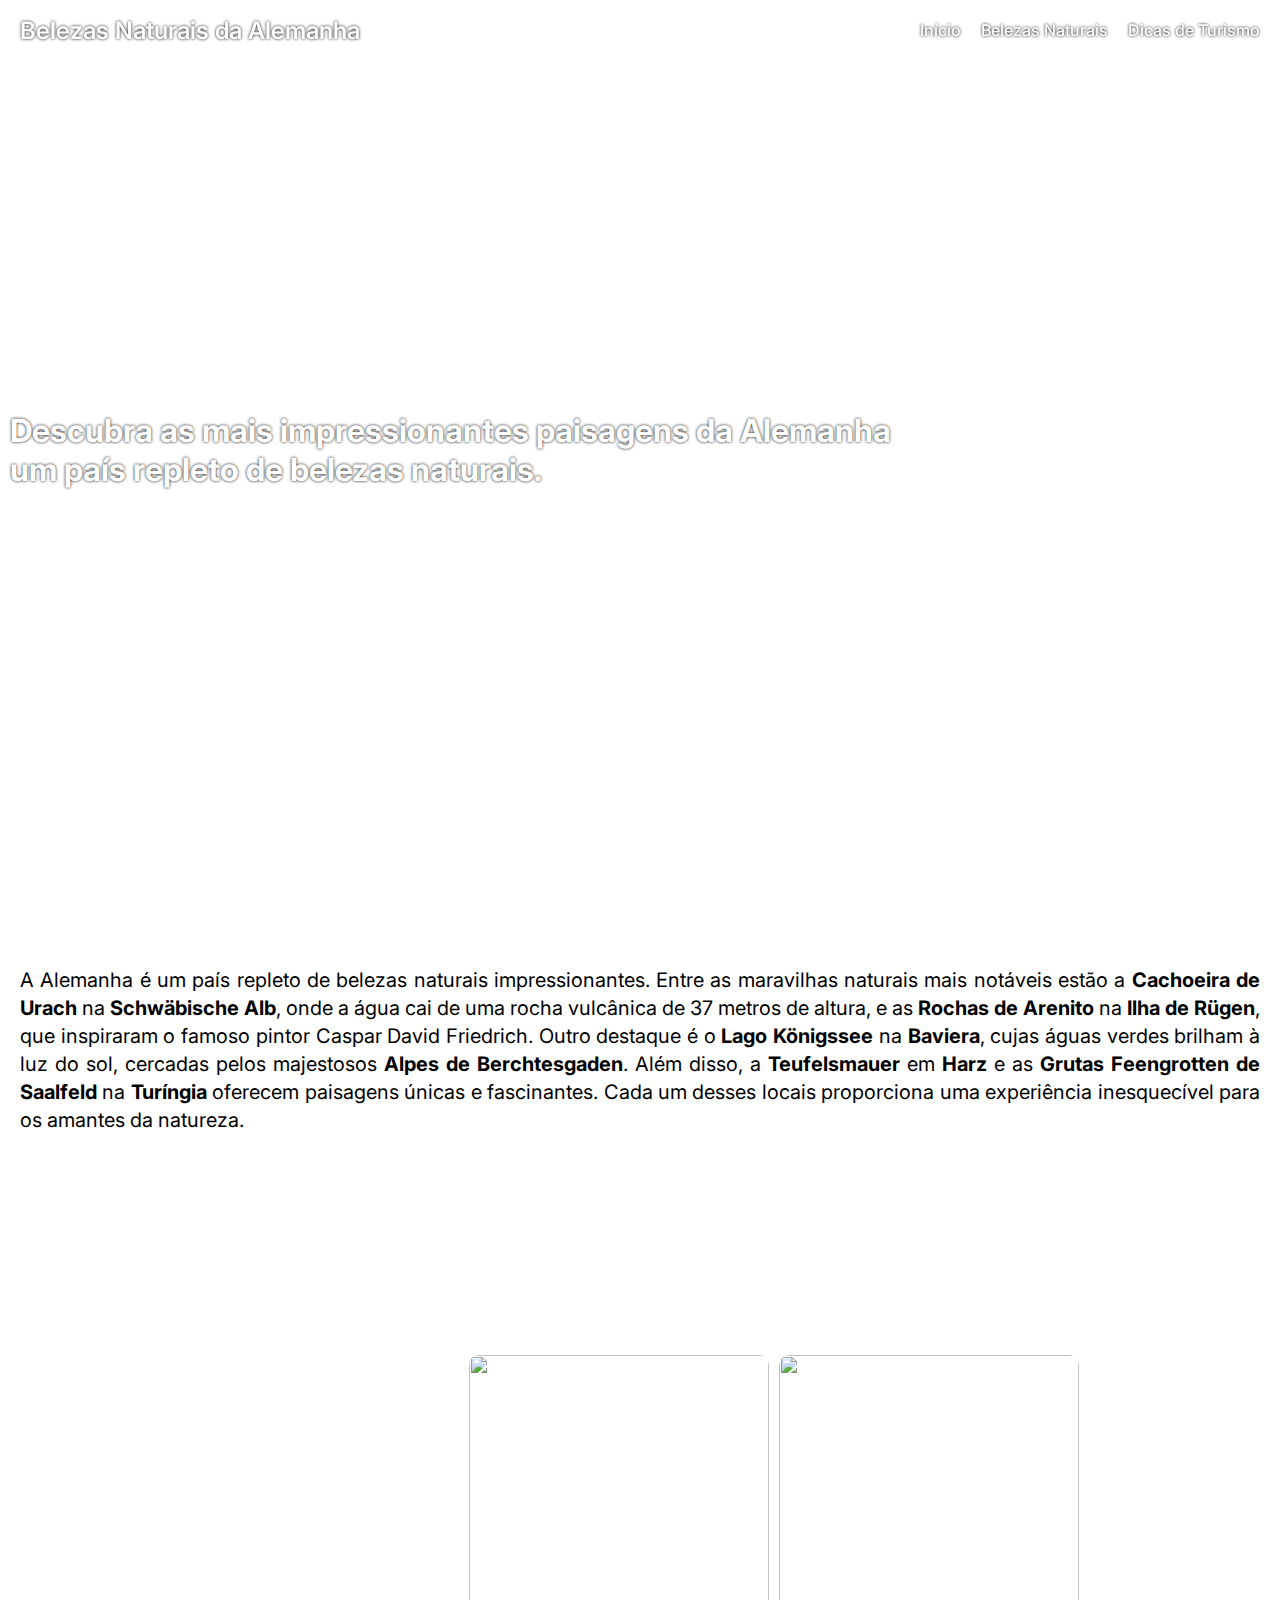
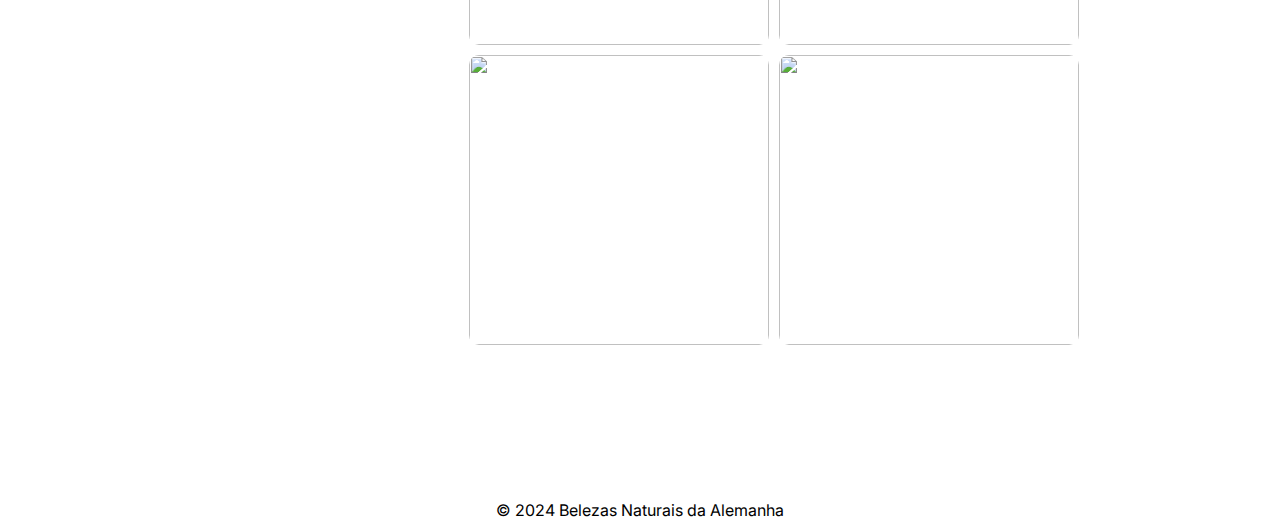
==== index.html @ ded4cbcc "primeira pagina" ====
<!DOCTYPE html>
<html lang="pt-br">

<head>
    <meta charset="UTF-8">
    <meta name="viewport" content="width=device-width, initial-scale=1.0">
    <title>Belezas Naturais da Alemanha</title>
    <link rel="stylesheet" href="style/index.css">
</head>

<body>
    <header>
        <h1>Belezas Naturais da Alemanha</h1>

        <nav>
            <ul>
                <li>
                    <a href="index.html">Início</a>
                </li>
                <li>
                    <a href="index.html">Belezas Naturais</a>
                </li>
                <li>
                    <a href="index.html">Dicas de Turismo</a>
                </li>
            </ul>
        </nav>
    </header>
    <main>
        <section class="container parallax">
            <div>
                <h2>Descubra as mais impressionantes paisagens da Alemanha<br>um país repleto de belezas naturais.</h2>
            </div>
        </section>
        <article>
            <p>A Alemanha é um país repleto de belezas naturais impressionantes. Entre as maravilhas naturais mais
                notáveis estão a <strong>Cachoeira de Urach</strong> na <strong>Schwäbische Alb</strong>, onde a água
                cai de uma rocha vulcânica de 37
                metros de altura, e as <strong>Rochas de Arenito</strong> na <strong>Ilha de Rügen</strong>, que
                inspiraram o famoso pintor Caspar David
                Friedrich. Outro destaque é o <strong>Lago Königssee</strong> na <strong>Baviera</strong>, cujas águas
                verdes brilham à luz do sol,
                cercadas pelos majestosos <strong>Alpes de Berchtesgaden</strong>. Além disso, a
                <strong>Teufelsmauer</strong> em <strong>Harz</strong> e as <strong>Grutas
                    Feengrotten de Saalfeld</strong> na <strong>Turíngia</strong> oferecem paisagens únicas e
                fascinantes. Cada um desses locais
                proporciona uma experiência inesquecível para os amantes da natureza.
            </p>
        </article>
        <section class="galeria parallax">
            <div class="paisagens">
                <h3>Descubra o seu próximo<br>destino turístico!</h3>
                <div class="imgs">
                    <img src="https://cdn.pixabay.com/photo/2017/10/17/13/48/alpsee-2860684_960_720.jpg" alt=""
                        class="img-galeria">
                    <img src="https://cdn.pixabay.com/photo/2016/09/16/17/09/germany-1674548_960_720.jpg" alt=""
                        class="img-galeria">
                    <img src="https://cdn.pixabay.com/photo/2021/08/08/20/37/mountains-6531903_1280.jpg" alt=""
                        class="img-galeria">
                    <img src="https://cdn.pixabay.com/photo/2019/07/28/20/15/schwangau-4369398_960_720.jpg" alt=""
                        class="img-galeria">
                </div>
            </div>
        </section>
    </main>
    <footer>
        <p>&copy; 2024 Belezas Naturais da Alemanha</p>
    </footer>

    <dialog class="modal">
        <div class="modal-content">
            <button id="close-modal">X</button>
        </div>
    </dialog>

    <script src="js/script.js"></script>
</body>

</html>
---- style/index.css ----
@import url('https://fonts.googleapis.com/css2?family=Inter:ital,opsz,wght@0,14..32,100..900;1,14..32,100..900&display=swap');

* {
    margin: 0;
    padding: 0;
    box-sizing: border-box;
    font-family: "Inter", serif;
}

html, body {
    width: 100%;
    height: 100%;
}

header {
    position: absolute;
    width: 100%;
    height: 60px;
    padding: 0px 20px;
    display: flex;
    align-items: center;
    justify-content: space-between;
    background: rgba(255, 255, 255, 0.1);
    backdrop-filter: blur(10px);
}

header h1 {
    font-size: 24px;
    font-weight: 600;
    color: white;
    text-shadow: 0px 0px 3px black;
}

header nav ul {
    list-style: none;
    display: flex;
    gap: 20px;
}

header nav ul a {
    text-decoration: none;
    font-weight: 500;
    color: white;
    text-shadow: 0px 0px 3px black;
}

header nav ul a:hover {
    border-bottom: 1px solid white;
}

.parallax {
    background-size: cover;
    background-position: center;
    background-repeat: no-repeat;
    background-attachment: fixed;
}

.container {
    width: 100%;
    height: 100vh;

    background-image: url("https://cdn.pixabay.com/photo/2018/10/08/07/54/wallberg-3732153_1280.jpg");
}

.container div {
    width: 100%;
    height: 100%;
    display: flex;
    align-items: center;
    justify-content: start;
}

.container div h2 {
    font-size: 32px;
    text-shadow: 0px 0px 3px black;
    margin-left: 10px;
    color: white;
}

article {
    width: 100%;
    height: 300px;
    background: white;
    display: flex;
    align-items: center;
    justify-content: center;
    padding: 20px;
    font-size: 20px;
    text-align: justify;
    line-height: 28px;
}

.galeria {
    width: 100%;
    height: 100vh;
    background-image: url("https://cdn.pixabay.com/photo/2019/06/20/15/02/bettmeralp-4287303_960_720.jpg");
    display: flex;
    gap: 10px;
    flex-direction: column;
    align-items: center;
    justify-content: center;
}

.paisagens {
    width: 70%;
    height: 70%;
    border-radius: 15px;
    background: rgba(255, 255, 255, 0.1);
    backdrop-filter: blur(10px);

    display: flex;
    align-items: center;
    justify-content: center;
}

.paisagens h3 {
    font-size: 26px;
    color: white;
}

.imgs {
    width: 70%;
    height: 100%;
    padding: 20px;
    display: grid;
    justify-content: center;
    align-items: center;
    grid-template-columns: 300px 300px;
    gap: 10px;
}

.img-galeria {
    width: 100%;
    height: 100%;
    border-radius: 10px;
    cursor: pointer;
    transition: all 0.1s ease-in-out;
}

.img-galeria:hover {
    transform: scale(1.02);
    
}
.modal {
    width: 60%;
    height: 80%;
    border: none;
    border-radius: 10px;
    position: fixed;
    top: 50%;
    left: 50%;
    transform: translate(-50%, -50%);
    background: white;
    box-shadow: 0px 4px 10px rgba(0, 0, 0, 0.3);
}

.modal::backdrop {
    background: rgba(0, 0, 0, 0.5);
}

.modal-content {
    width: 100%;
    height: 100%;
    position: relative;
}

#close-modal {
    appearance: none;
    border: none;
    background: rgba(0, 0, 0, 0.1);
    width: 30px;
    height: 30px;
    border-radius: 50%;
    position: absolute;
    right: 0;
    top: 0;
    margin: 5px;
    color: white;
    cursor: pointer;
    transition: all 0.1s ease-in-out;
}

#close-modal:hover {
    background: black;
    color: white;
}

footer {
    text-align: center;
}

@media screen and (min-width: 1560px) {
    .imgs {
        grid-template-columns: 400px 400px;
    }
}
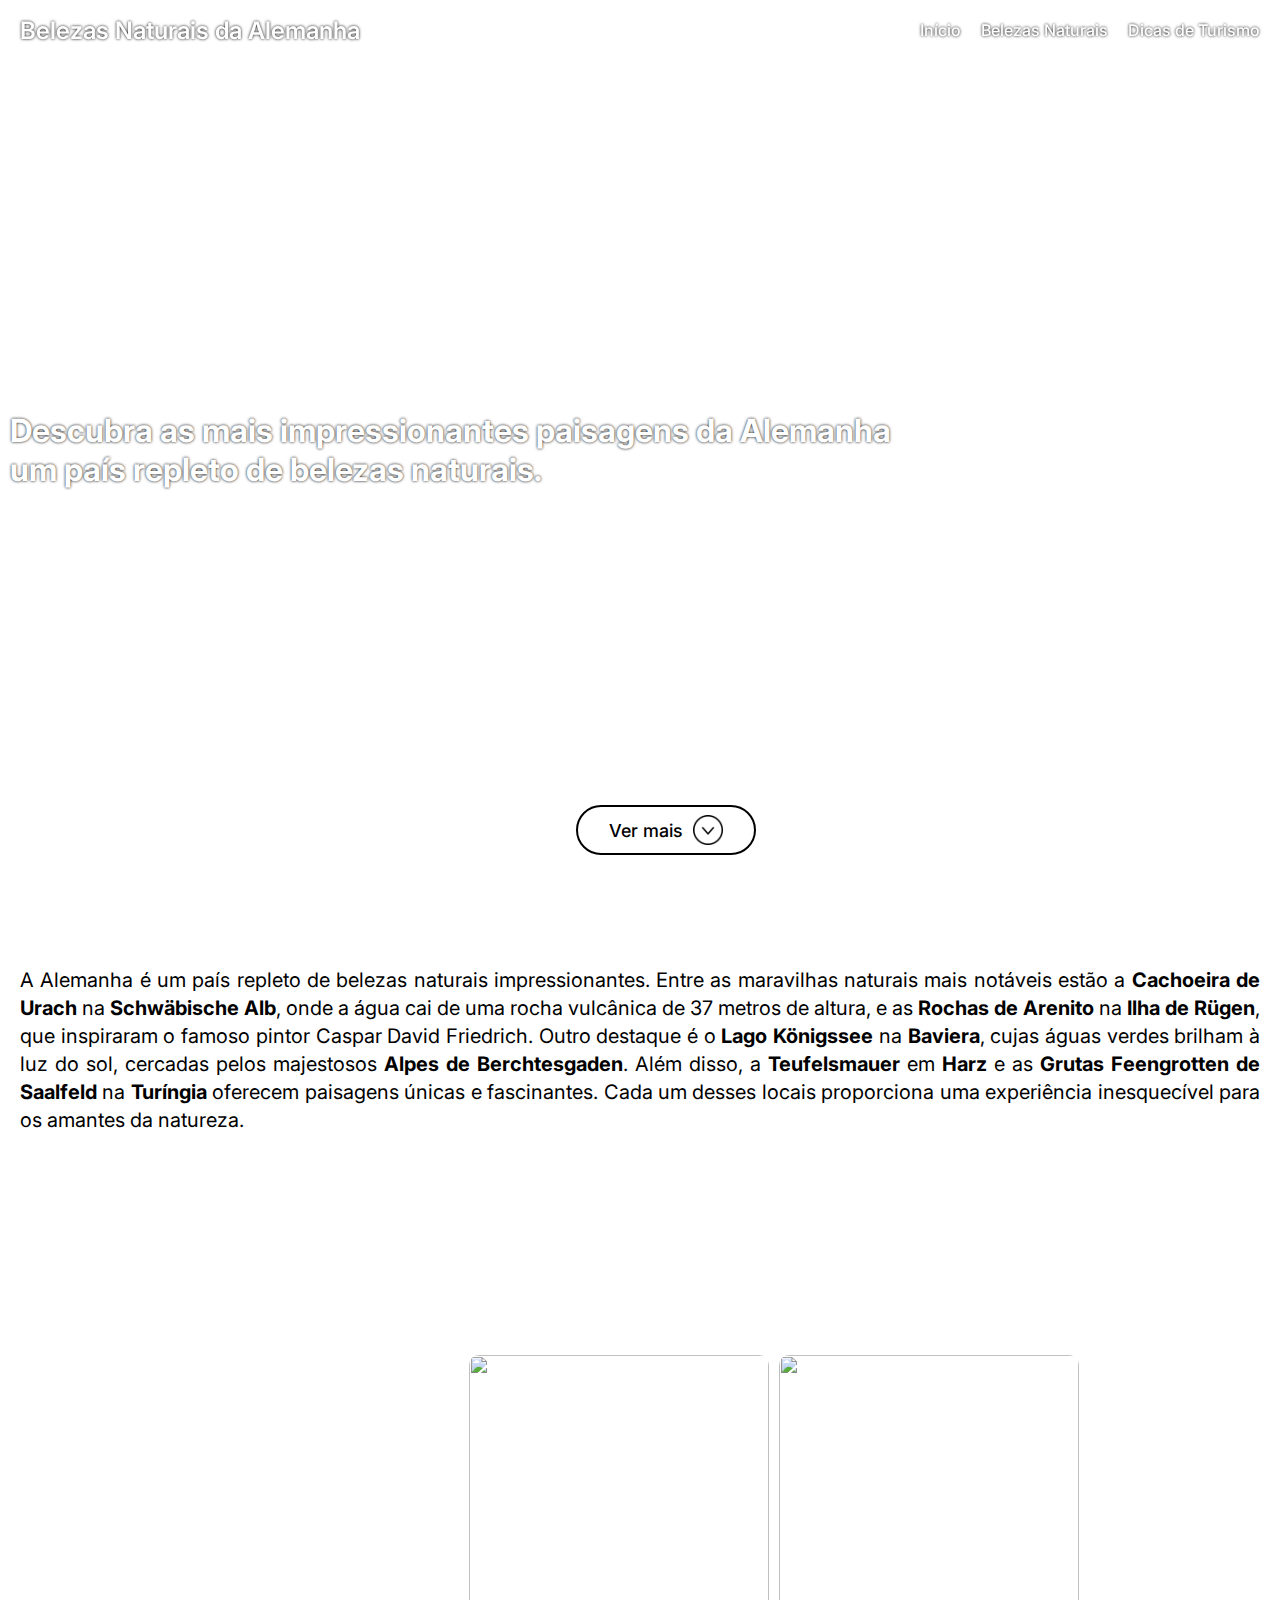
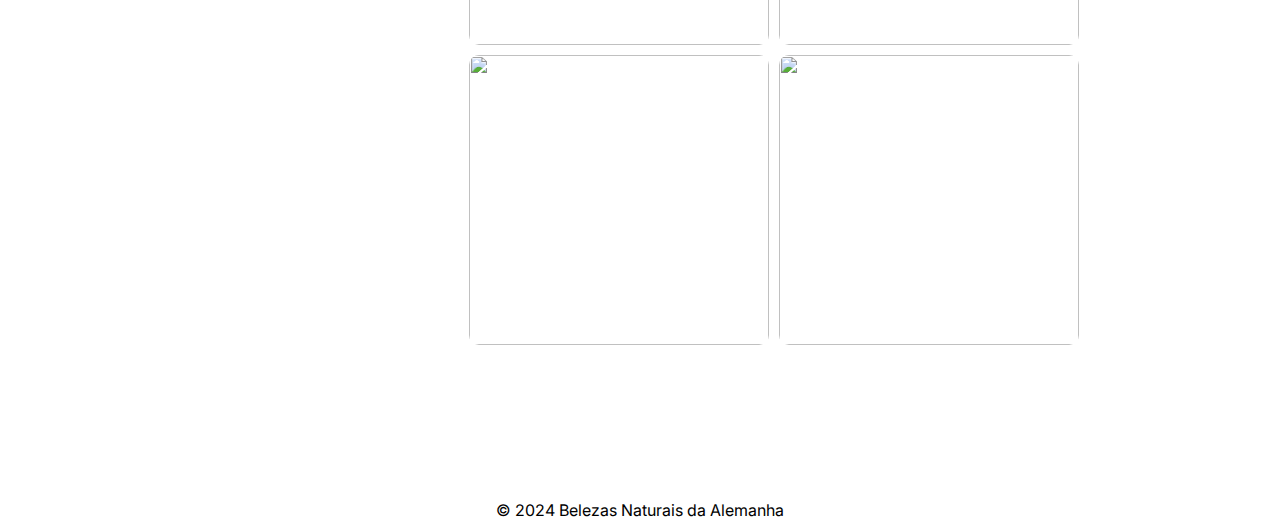
==== commit 310e798a: "feat: finalizado" ====
--- a/index.html
+++ b/index.html
@@ -6,6 +6,7 @@
     <meta name="viewport" content="width=device-width, initial-scale=1.0">
     <title>Belezas Naturais da Alemanha</title>
     <link rel="stylesheet" href="style/index.css">
+    <link rel="stylesheet" href="style/global.css">
 </head>
 
 <body>
@@ -18,10 +19,10 @@
                     <a href="index.html">Início</a>
                 </li>
                 <li>
-                    <a href="index.html">Belezas Naturais</a>
+                    <a href="pages/descricao.html">Belezas Naturais</a>
                 </li>
                 <li>
-                    <a href="index.html">Dicas de Turismo</a>
+                    <a href="pages/dicas.html">Dicas de Turismo</a>
                 </li>
             </ul>
         </nav>
@@ -30,6 +31,7 @@
         <section class="container parallax">
             <div>
                 <h2>Descubra as mais impressionantes paisagens da Alemanha<br>um país repleto de belezas naturais.</h2>
+                <button class="btn-see-more" onclick="goToDiv()">Ver mais <img src="assets/arrow.png"></button>
             </div>
         </section>
         <article>
--- a/style/index.css
+++ b/style/index.css
@@ -1,53 +1,3 @@
-
-@import url('https://fonts.googleapis.com/css2?family=Inter:ital,opsz,wght@0,14..32,100..900;1,14..32,100..900&display=swap');
-
-* {
-    margin: 0;
-    padding: 0;
-    box-sizing: border-box;
-    font-family: "Inter", serif;
-}
-
-html, body {
-    width: 100%;
-    height: 100%;
-}
-
-header {
-    position: absolute;
-    width: 100%;
-    height: 60px;
-    padding: 0px 20px;
-    display: flex;
-    align-items: center;
-    justify-content: space-between;
-    background: rgba(255, 255, 255, 0.1);
-    backdrop-filter: blur(10px);
-}
-
-header h1 {
-    font-size: 24px;
-    font-weight: 600;
-    color: white;
-    text-shadow: 0px 0px 3px black;
-}
-
-header nav ul {
-    list-style: none;
-    display: flex;
-    gap: 20px;
-}
-
-header nav ul a {
-    text-decoration: none;
-    font-weight: 500;
-    color: white;
-    text-shadow: 0px 0px 3px black;
-}
-
-header nav ul a:hover {
-    border-bottom: 1px solid white;
-}
 
 .parallax {
     background-size: cover;
@@ -186,10 +136,6 @@
     color: white;
 }
 
-footer {
-    text-align: center;
-}
-
 @media screen and (min-width: 1560px) {
     .imgs {
         grid-template-columns: 400px 400px;
--- a/style/global.css
+++ b/style/global.css
@@ -0,0 +1,104 @@
+
+@import url('https://fonts.googleapis.com/css2?family=Inter:ital,opsz,wght@0,14..32,100..900;1,14..32,100..900&display=swap');
+
+* {
+    margin: 0;
+    padding: 0;
+    box-sizing: border-box;
+    font-family: "Inter", serif;
+}
+
+html, body {
+    width: 100%;
+    height: 100%;
+    scroll-behavior: smooth;
+    position: relative;
+}
+
+header {
+    position: absolute;
+    width: 100%;
+    height: 60px;
+    padding: 0px 20px;
+    display: flex;
+    align-items: center;
+    justify-content: space-between;
+    background: rgba(255, 255, 255, 0.1);
+    backdrop-filter: blur(10px);
+}
+
+header h1 {
+    font-size: 24px;
+    font-weight: 600;
+    color: white;
+    text-shadow: 0px 0px 3px black;
+}
+
+header nav ul {
+    list-style: none;
+    display: flex;
+    gap: 20px;
+}
+
+header nav ul a {
+    text-decoration: none;
+    font-weight: 500;
+    color: white;
+    text-shadow: 0px 0px 3px black;
+}
+
+header nav ul a:hover {
+    border-bottom: 1px solid white;
+}
+
+.btn-see-more {
+    width: 180px;
+    height: 50px;
+
+    display: flex;
+    align-items: center;
+    justify-content: center;
+    gap: 10px;
+
+    font-size: 18px;
+    font-weight: 500;
+    border: 2px solid black;
+    border-radius: 25px;
+    background: white;
+    
+    position: absolute;
+    bottom: 5%;
+    left: 45%;
+    cursor: pointer;
+}
+
+.btn-see-more img {
+    width: 30px;
+    height: 30px;
+    animation: up-down 1.5s ease-in;
+    animation-iteration-count: infinite;
+}
+
+
+footer {
+    text-align: center;
+    background: white;
+}
+
+@keyframes up-down {
+    0% {
+        transform: translateY(0px);
+    }
+    25% {
+        transform: translateY(-3px);
+    }
+    50% {
+        transform: translateY(0px);
+    }
+    75% {
+        transform: translateY(3px);
+    }
+    100% {
+        transform: translateY(0px);
+    }
+}